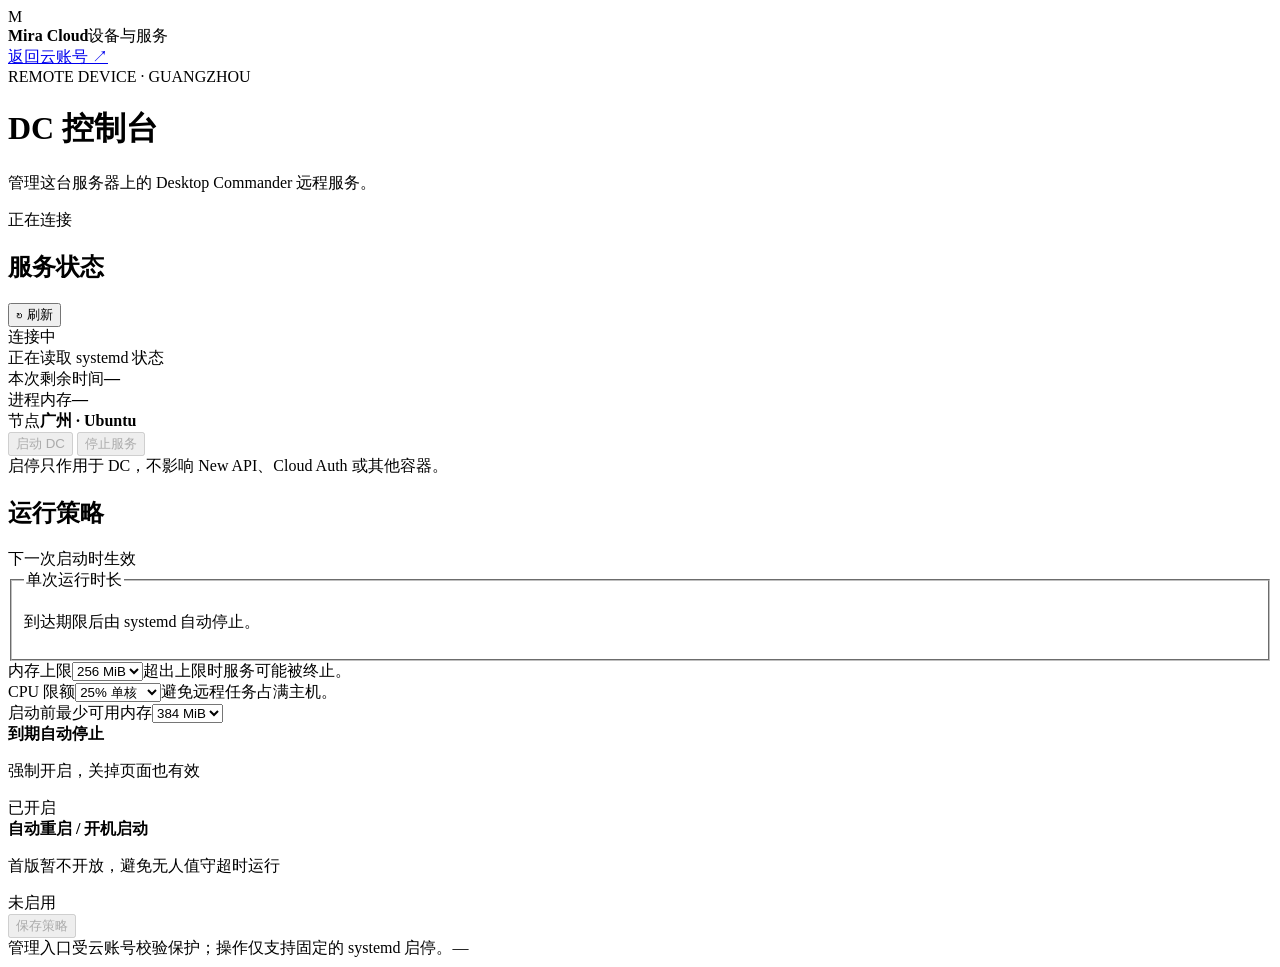
==== labs/dc-control/index.html @ e2e744f7 "feat(dc-control): responsive control dashboard shell" ====
<!doctype html>
<html lang="zh-CN">
<head>
  <meta charset="utf-8">
  <meta name="viewport" content="width=device-width,initial-scale=1,viewport-fit=cover">
  <meta name="theme-color" content="#f7f8f7">
  <meta name="description" content="Mira Cloud · DC 控制台">
  <title>DC 控制台 · Mira Cloud</title>
  <link rel="stylesheet" href="/dc/styles.css">
  <script defer src="/dc/app.js"></script>
</head>
<body>
  <div class="shell">
    <header class="topbar">
      <div class="identity"><div class="brand-mark">M</div><div><strong>Mira Cloud</strong><span>设备与服务</span></div></div>
      <a class="back" href="/account">返回云账号 <span aria-hidden="true">↗</span></a>
    </header>

    <main class="content">
      <div class="heading">
        <div><div class="eyebrow">REMOTE DEVICE · GUANGZHOU</div><h1>DC 控制台</h1><p>管理这台服务器上的 Desktop Commander 远程服务。</p></div>
        <div class="device-label"><span class="dot" id="header-dot"></span><span id="header-state">正在连接</span></div>
      </div>

      <div class="message" role="status" aria-live="polite" id="message" hidden></div>
      <div class="auth-warning" id="auth-warning" hidden>
        <strong>需要登录 Mira Cloud Account</strong>
        <p>请在当前标签页登录云账号，然后返回控制台。不需要另设 DC 密码。</p>
        <a href="/login">前往登录 →</a>
      </div>

      <div class="layout">
        <section class="panel status-card" aria-labelledby="status-title">
          <div class="section-heading"><h2 id="status-title">服务状态</h2><button class="refresh" id="refresh" type="button" aria-label="刷新状态">↻ 刷新</button></div>
          <div class="big-state"><span class="status-symbol" id="status-symbol"></span><div><div id="status-text" class="state-name">连接中</div><div id="state-explain" class="muted">正在读取 systemd 状态</div></div></div>
          <div class="state-metrics">
            <div><span>本次剩余时间</span><b id="remaining">—</b></div>
            <div><span>进程内存</span><b id="memory">—</b></div>
            <div><span>节点</span><b>广州 · Ubuntu</b></div>
          </div>
          <div class="actions">
            <button id="start" class="primary" type="button" disabled>启动 DC</button>
            <button id="stop" class="secondary" type="button" disabled>停止服务</button>
          </div>
          <div class="hint" id="status-hint">启停只作用于 DC，不影响 New API、Cloud Auth 或其他容器。</div>
        </section>

        <section class="panel settings-card" aria-labelledby="policy-title">
          <div class="section-heading"><h2 id="policy-title">运行策略</h2><span class="subtle">下一次启动时生效</span></div>
          <fieldset class="field"><legend>单次运行时长</legend><p>到达期限后由 systemd 自动停止。</p><div id="durations" class="chips" role="group" aria-label="单次运行时长"></div></fieldset>
          <div class="two-fields">
            <div class="field"><label for="memory-select">内存上限</label><select id="memory-select"><option value="256">256 MiB</option><option value="384">384 MiB</option><option value="512">512 MiB</option></select><span class="help">超出上限时服务可能被终止。</span></div>
            <div class="field"><label for="cpu-select">CPU 限额</label><select id="cpu-select"><option value="25">25% 单核</option><option value="50">50% 单核</option><option value="100">100% 单核</option></select><span class="help">避免远程任务占满主机。</span></div>
          </div>
          <div class="field"><label for="headroom-select">启动前最少可用内存</label><select id="headroom-select"><option value="384">384 MiB</option><option value="512">512 MiB</option><option value="640">640 MiB</option></select></div>
          <div class="switch-row"><div><strong>到期自动停止</strong><p>强制开启，关掉页面也有效</p></div><span class="enabled">已开启</span></div>
          <div class="switch-row"><div><strong>自动重启 / 开机启动</strong><p>首版暂不开放，避免无人值守超时运行</p></div><span class="disabled">未启用</span></div>
          <button id="save" type="button" class="save" disabled>保存策略</button>
        </section>
      </div>

      <div class="footnote"><span>管理入口受云账号校验保护；操作仅支持固定的 systemd 启停。</span><span id="last-updated">—</span></div>
    </main>
  </div>
  <dialog id="confirm-dialog" aria-labelledby="confirm-title">
    <form method="dialog"><h2 id="confirm-title">确认停止 DC？</h2><p>正在进行的远程工具任务会中断。其他 Docker 服务不受影响。</p><div class="dialog-actions"><button value="cancel" class="secondary">取消</button><button value="confirm" class="danger">停止 DC</button></div></form>
  </dialog>
</body>
</html>
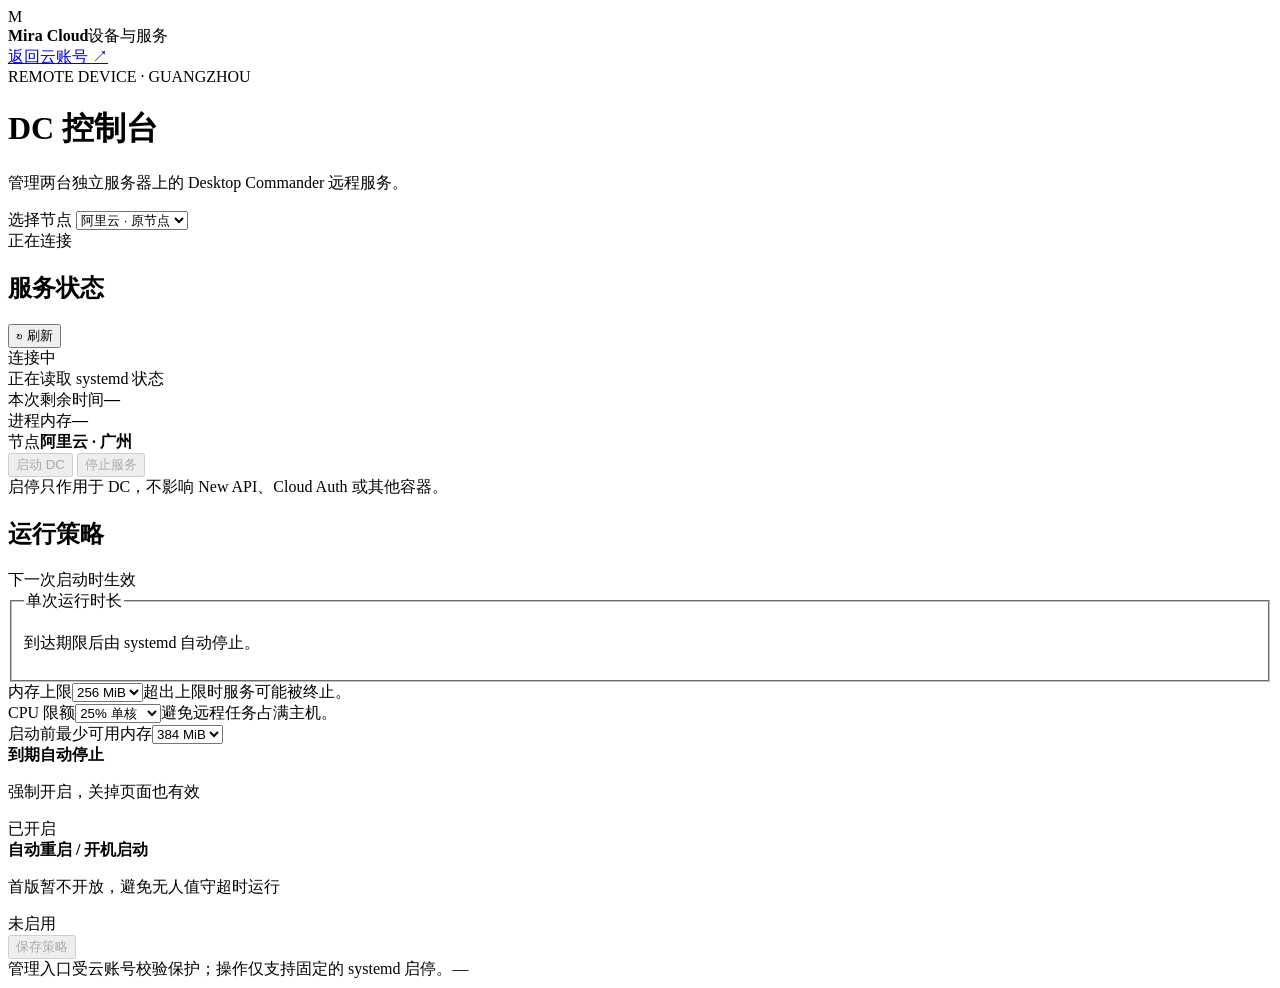
==== commit 1dd68d63: "feat(ops-027): expose explicit dual-node selector in existing DC console" ====
--- a/labs/dc-control/index.html
+++ b/labs/dc-control/index.html
@@ -18,7 +18,7 @@
 
     <main class="content">
       <div class="heading">
-        <div><div class="eyebrow">REMOTE DEVICE · GUANGZHOU</div><h1>DC 控制台</h1><p>管理这台服务器上的 Desktop Commander 远程服务。</p></div>
+        <div><div class="eyebrow">REMOTE DEVICE · GUANGZHOU</div><h1>DC 控制台</h1><p>管理两台独立服务器上的 Desktop Commander 远程服务。</p><label for="node-select">选择节点 <select id="node-select"><option value="aliyun">阿里云 · 原节点</option><option value="tencent">腾讯云 · 新节点</option></select></label></div>
         <div class="device-label"><span class="dot" id="header-dot"></span><span id="header-state">正在连接</span></div>
       </div>
 
@@ -36,7 +36,7 @@
           <div class="state-metrics">
             <div><span>本次剩余时间</span><b id="remaining">—</b></div>
             <div><span>进程内存</span><b id="memory">—</b></div>
-            <div><span>节点</span><b>广州 · Ubuntu</b></div>
+            <div><span>节点</span><b id="node-label">阿里云 · 广州</b></div>
           </div>
           <div class="actions">
             <button id="start" class="primary" type="button" disabled>启动 DC</button>
